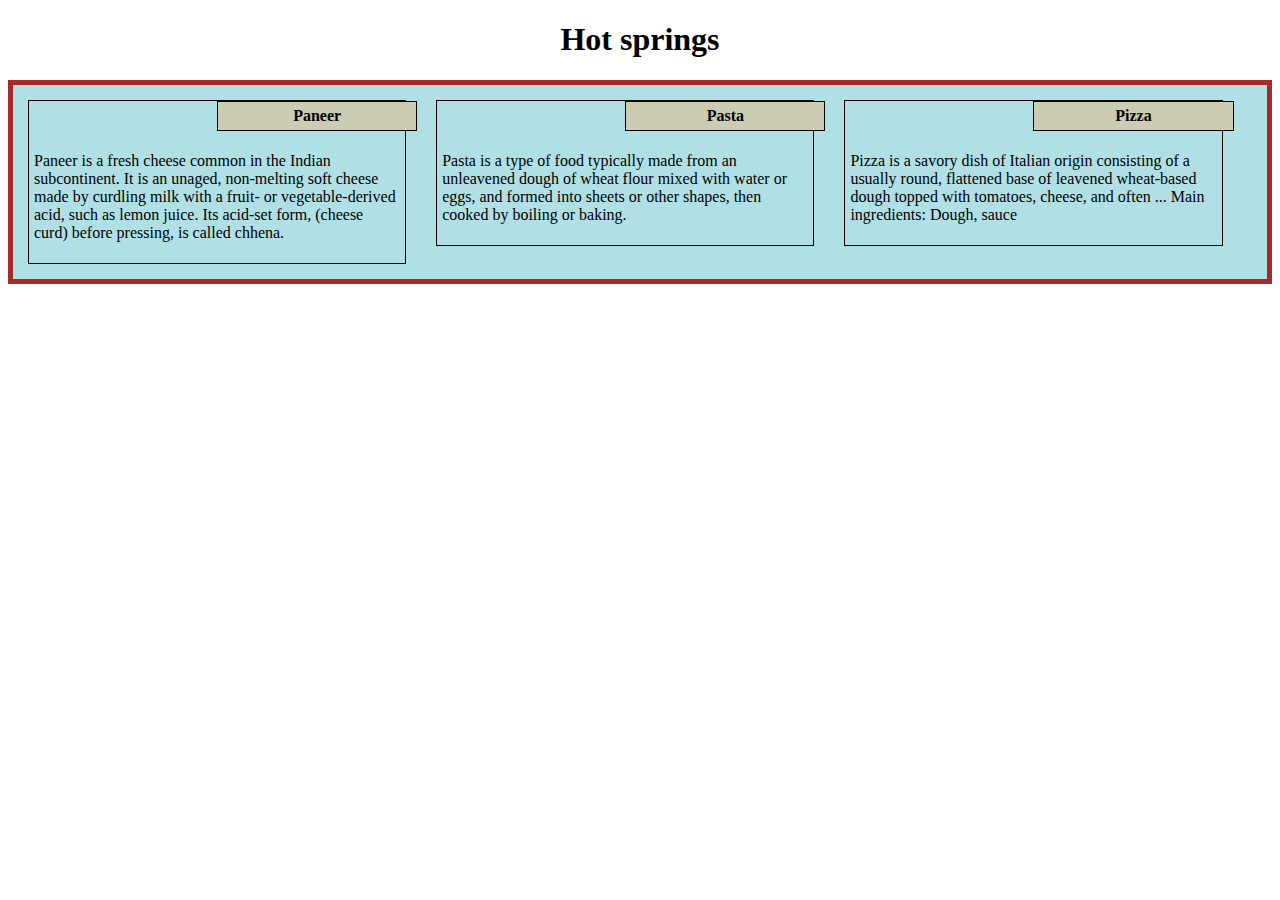
==== week2-solution/index.html @ c6306d27 "working model without responsive design" ====
<!DOCTYPE html>
<html>
<head>
<meta charset="utf-8">
<title>Hot Springs</title>
<link rel="stylesheet" type="text/css" href="styles/styles.css">
<style type="text/css">
	
	/** {
		box-sizing: border-box;
	}*/
	h1 {
		text-align: center;
	}

	.container {
		background-color: powderblue;
		border: 5px solid brown;
		/*position: relative;*/
	}
	.item {
		border: 1px solid black;
		width: 30%;
		margin: 15px;

		float: left;
		/*position: relative;*/
	}
	.one {
		position: relative;
	}
	.two {
		/*position: absolute;*/
	}
	.three {
		/*border: 1px solid black;*/
	}

	div.container div > div {
		position: relative;
		font-weight: bold;
		text-align: center;
		background-color: #ccccb3;

		border: 1px solid black;
		width: 50%;
		padding: 5px;
		left: 50%;

		/*top: -1px;*/
	}
	p {
		/*border: 1px solid red;*/
		padding: 5px;
	}

</style>
</head>
<body>
	<h1>Hot springs</h1>
	<!-- Top level container containing all the menu items -->
	<div class = "container">

	<!-- Menu item #1 -->
	<div class="one item">
		<div>Paneer</div>
		<p>
			Paneer is a fresh cheese common in the Indian subcontinent. It is an unaged, non-melting soft cheese made by curdling milk with a fruit- or vegetable-derived acid, such as lemon juice. Its acid-set form, (cheese curd) before pressing, is called chhena.
		</p>
	</div>

	<!-- Menu item #2 -->
	<div class="two item">
		<div>Pasta</div>
		<p>
			Pasta is a type of food typically made from an unleavened dough of wheat flour mixed with water or eggs, and formed into sheets or other shapes, then cooked by boiling or baking.
		</p>
	</div>
	
	<!-- Menu item #3 -->
	<div class="three item">
		<div>Pizza</div>
		<p>
			Pizza is a savory dish of Italian origin consisting of a usually round, flattened base of leavened wheat-based dough topped with tomatoes, cheese, and often ...
			Main ingredients‎: ‎Dough, sauce
		</p>
	</div>
	<div style="clear: both;"></div>
	</div>

</body>
</html>
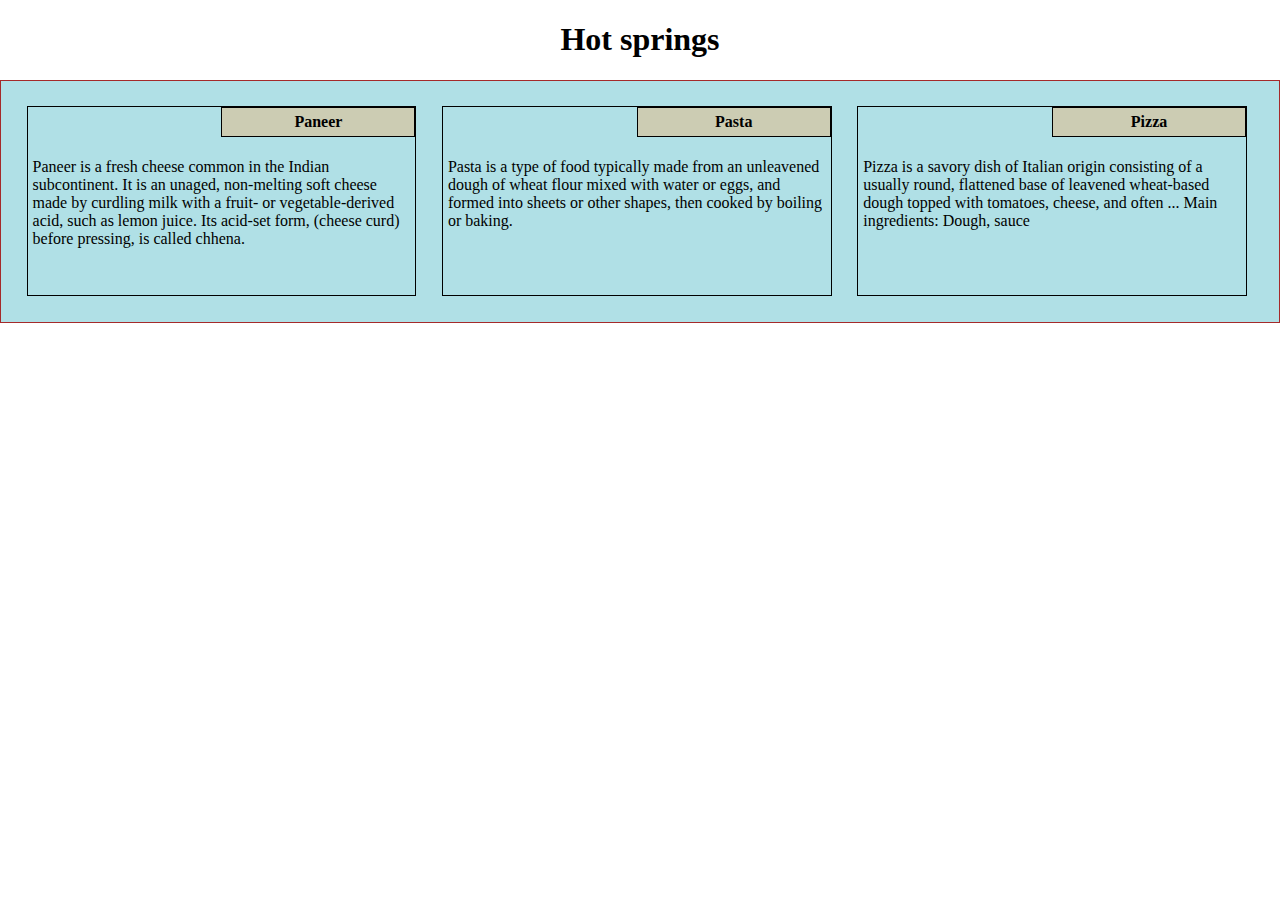
==== commit bb0a1afd: "working model 2 before responsive design" ====
--- a/week2-solution/index.html
+++ b/week2-solution/index.html
@@ -6,34 +6,34 @@
 <link rel="stylesheet" type="text/css" href="styles/styles.css">
 <style type="text/css">
 	
-	/** {
+	* {
 		box-sizing: border-box;
-	}*/
+		margin-left: 0px;
+		margin-right: 0px;
+	}
 	h1 {
 		text-align: center;
 	}
 
 	.container {
 		background-color: powderblue;
-		border: 5px solid brown;
-		/*position: relative;*/
+		border: 1px solid brown;
 	}
 	.item {
 		border: 1px solid black;
-		width: 30%;
-		margin: 15px;
-
+		width: 30.5%;
 		float: left;
-		/*position: relative;*/
+		height: 190px;
 	}
 	.one {
-		position: relative;
+		margin: 2%;
 	}
 	.two {
-		/*position: absolute;*/
+		margin-top: 2%;
+		margin-bottom: 2%
 	}
 	.three {
-		/*border: 1px solid black;*/
+		margin: 2%;
 	}
 
 	div.container div > div {
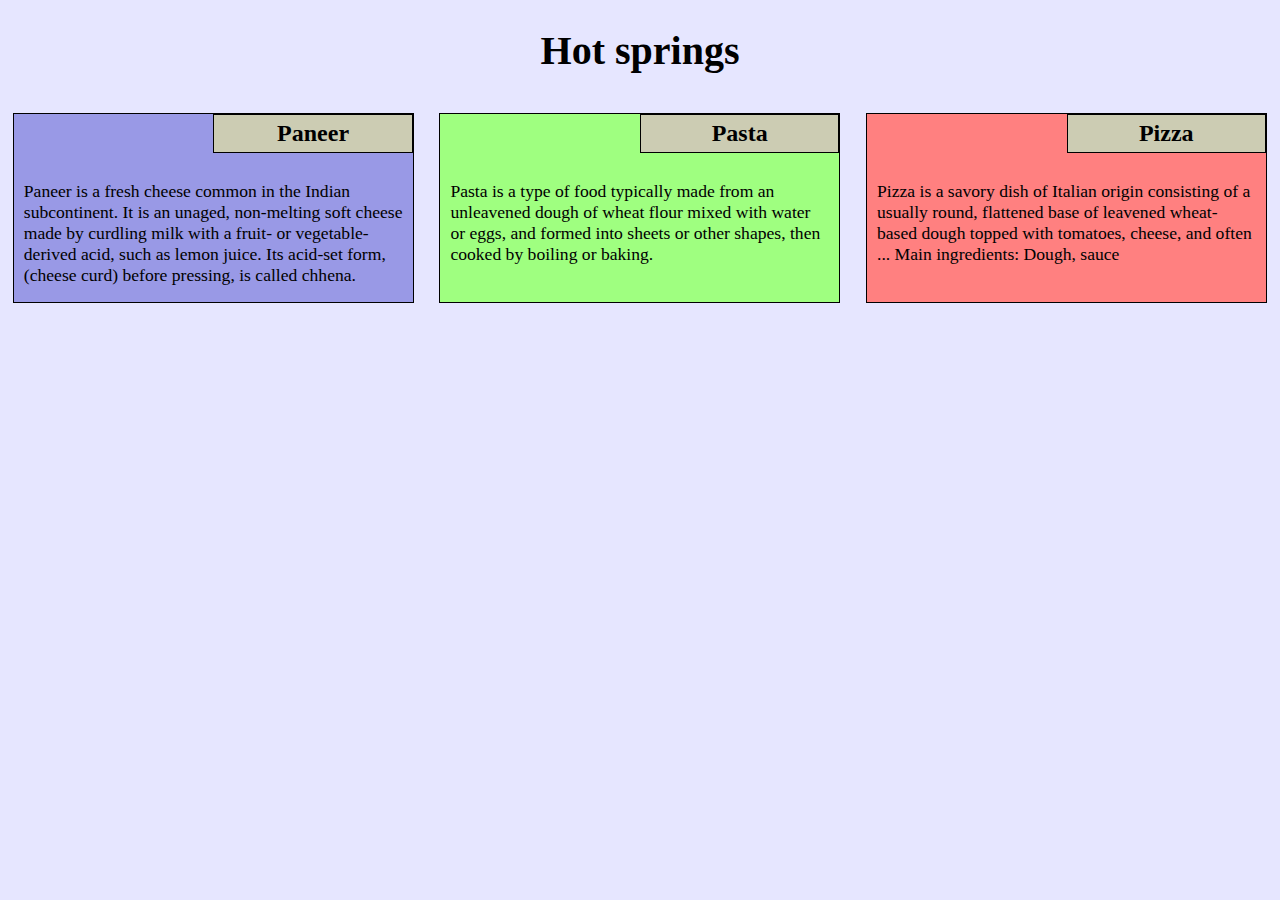
==== commit d1b9c5de: "working perfectly with responsive and colours" ====
--- a/week2-solution/index.html
+++ b/week2-solution/index.html
@@ -3,7 +3,7 @@
 <head>
 <meta charset="utf-8">
 <title>Hot Springs</title>
-<link rel="stylesheet" type="text/css" href="styles/styles.css">
+<link rel="stylesheet" type="text/css" href="css/styles.css">
 <style type="text/css">
 	
 	* {
@@ -11,34 +11,31 @@
 		margin-left: 0px;
 		margin-right: 0px;
 	}
+	body {
+		background-color: #e6e6ff;
+	}
 	h1 {
 		text-align: center;
+		font-size: 250%;
+		font-family: Algerian;
 	}
 
 	.container {
-		background-color: powderblue;
-		border: 1px solid brown;
+
+	}
+	.menuitem {
+		float: left;
+		padding: 1%;
 	}
 	.item {
 		border: 1px solid black;
-		width: 30.5%;
-		float: left;
 		height: 190px;
 	}
-	.one {
-		margin: 2%;
-	}
-	.two {
-		margin-top: 2%;
-		margin-bottom: 2%
-	}
-	.three {
-		margin: 2%;
-	}
 
-	div.container div > div {
+	div.container div > div > div {
 		position: relative;
 		font-weight: bold;
+		font-size: 150%;
 		text-align: center;
 		background-color: #ccccb3;
 
@@ -46,12 +43,42 @@
 		width: 50%;
 		padding: 5px;
 		left: 50%;
-
-		/*top: -1px;*/
 	}
 	p {
-		/*border: 1px solid red;*/
-		padding: 5px;
+		padding: 10px;
+		font-size: 110%;
+	}
+
+	.one {
+		background-color: #9999e6;
+
+	}
+	.two {
+		background-color: #9fff80;
+	}
+	.three {
+		background-color: #ff8080;
+	}
+	@media (min-width: 992px){
+		.col-lg-4 {
+			width: 33.33%;
+		}
+	}
+
+	@media (min-width: 768px) and (max-width: 991px) {
+		.col-md-6 {
+			width: 50%;
+			/*background-color: red;*/
+		}
+		.col-md-12 {
+			width: 100%;
+		}
+	}
+
+	@media (max-width: 767px) {
+		.col-sm-12 {
+			width: 100%;
+		}
 	}
 
 </style>
@@ -62,28 +89,34 @@
 	<div class = "container">
 
 	<!-- Menu item #1 -->
-	<div class="one item">
-		<div>Paneer</div>
-		<p>
-			Paneer is a fresh cheese common in the Indian subcontinent. It is an unaged, non-melting soft cheese made by curdling milk with a fruit- or vegetable-derived acid, such as lemon juice. Its acid-set form, (cheese curd) before pressing, is called chhena.
-		</p>
+	<div class = "menuitem col-lg-4 col-md-6 col-sm-12">
+		<div class="one item">
+			<div>Paneer</div>
+			<p>
+				Paneer is a fresh cheese common in the Indian subcontinent. It is an unaged, non-melting soft cheese made by curdling milk with a fruit- or vegetable-derived acid, such as lemon juice. Its acid-set form, (cheese curd) before pressing, is called chhena.
+			</p>
+		</div>
 	</div>
 
 	<!-- Menu item #2 -->
-	<div class="two item">
-		<div>Pasta</div>
-		<p>
-			Pasta is a type of food typically made from an unleavened dough of wheat flour mixed with water or eggs, and formed into sheets or other shapes, then cooked by boiling or baking.
-		</p>
+	<div class = "menuitem col-lg-4 col-md-6 col-sm-12">
+		<div class="two item">
+			<div>Pasta</div>
+			<p>
+				Pasta is a type of food typically made from an unleavened dough of wheat flour mixed with water or eggs, and formed into sheets or other shapes, then cooked by boiling or baking.
+			</p>
+		</div>
 	</div>
 	
 	<!-- Menu item #3 -->
-	<div class="three item">
-		<div>Pizza</div>
-		<p>
-			Pizza is a savory dish of Italian origin consisting of a usually round, flattened base of leavened wheat-based dough topped with tomatoes, cheese, and often ...
-			Main ingredients‎: ‎Dough, sauce
-		</p>
+	<div class = "menuitem col-lg-4 col-md-12 col-sm-12">
+		<div class="three item">
+			<div>Pizza</div>
+			<p>
+				Pizza is a savory dish of Italian origin consisting of a usually round, flattened base of leavened wheat-based dough topped with tomatoes, cheese, and often ...
+				Main ingredients‎: ‎Dough, sauce
+			</p>
+		</div>
 	</div>
 	<div style="clear: both;"></div>
 	</div>
